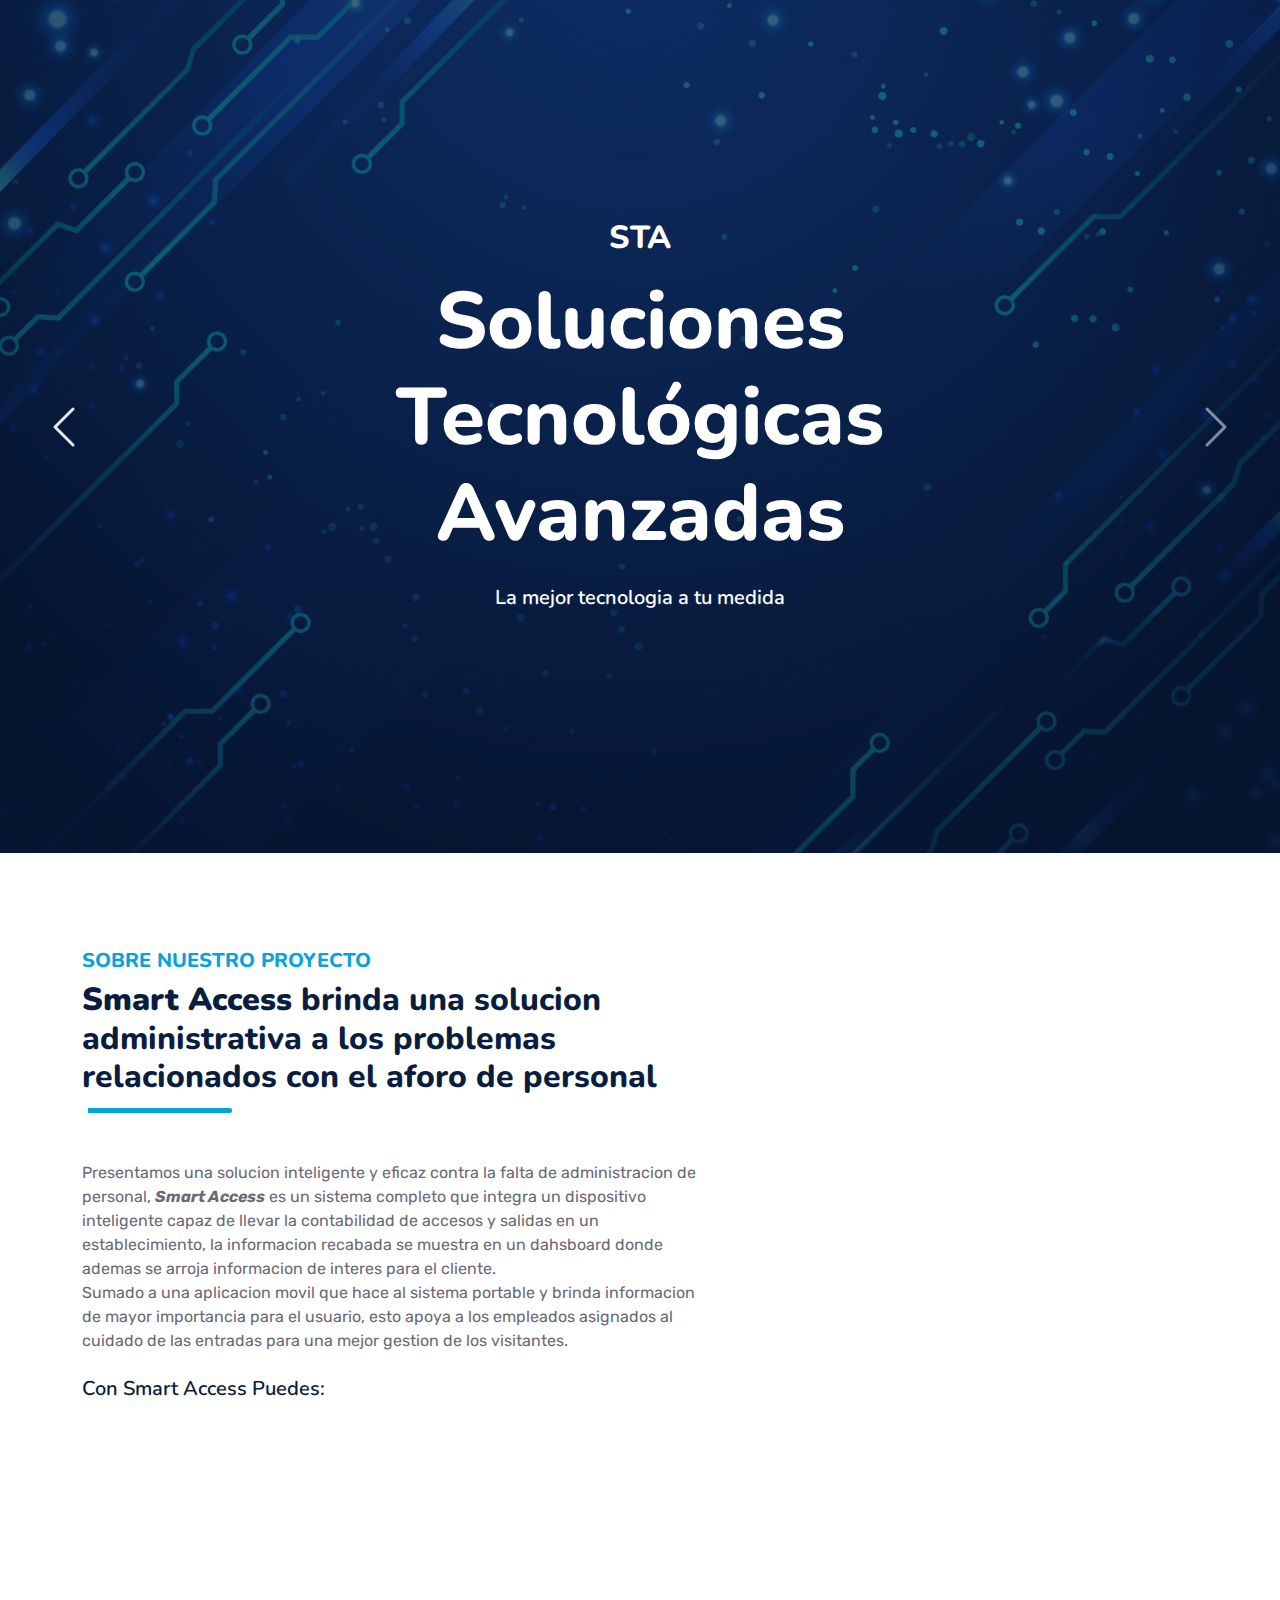
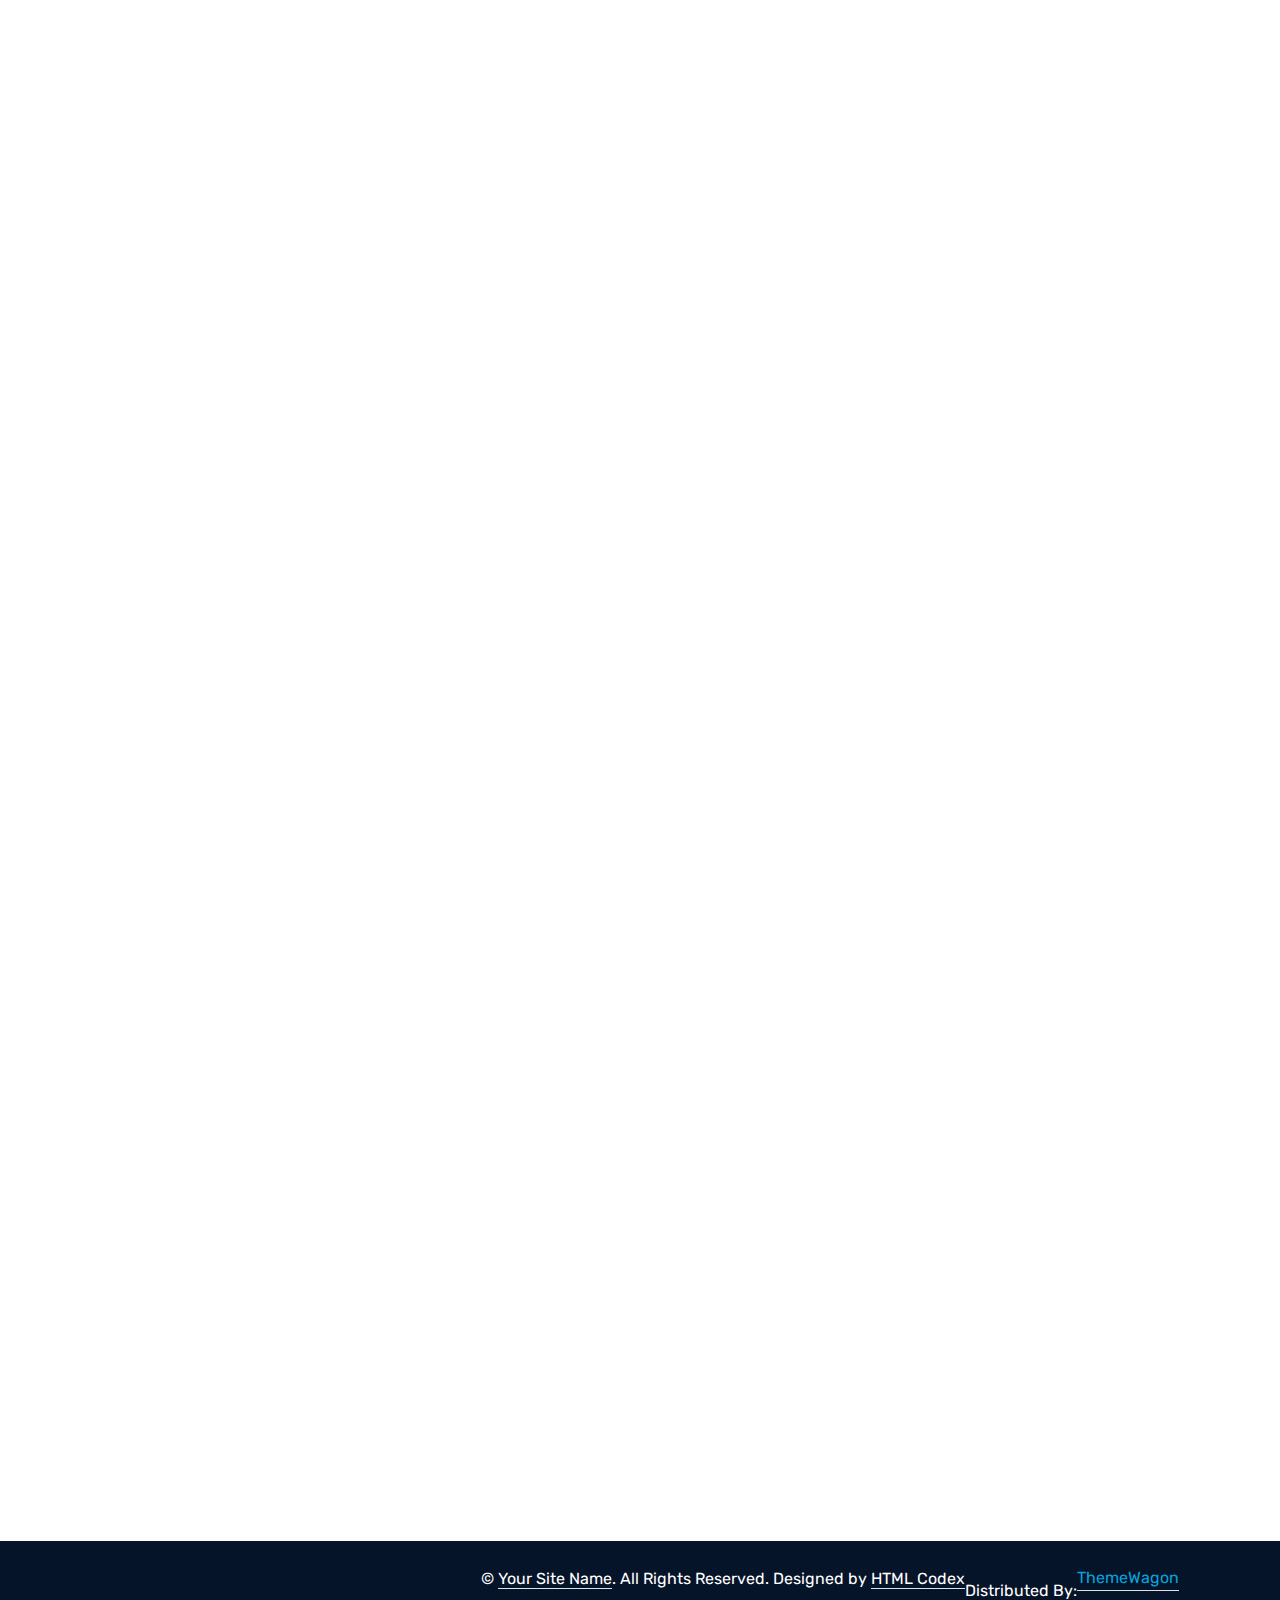
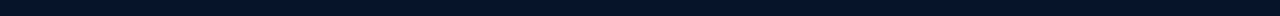
==== presentacion/index.html @ 81704aa6 "presentacion añadida a los archivos de la pagina" ====
<!DOCTYPE html>
<html lang="en">

<head>
    <meta charset="utf-8">
    <title>Startup - Startup Website Template</title>
    <meta content="width=device-width, initial-scale=1.0" name="viewport">
    <meta content="Free HTML Templates" name="keywords">
    <meta content="Free HTML Templates" name="description">

    <!-- Favicon -->
    <link href="img/favicon.ico" rel="icon">

    <!-- Google Web Fonts -->
    <link rel="preconnect" href="https://fonts.googleapis.com">
    <link rel="preconnect" href="https://fonts.gstatic.com" crossorigin>
    <link href="https://fonts.googleapis.com/css2?family=Nunito:wght@400;600;700;800&family=Rubik:wght@400;500;600;700&display=swap" rel="stylesheet">

    <!-- Icon Font Stylesheet -->
    <link href="https://cdnjs.cloudflare.com/ajax/libs/font-awesome/5.10.0/css/all.min.css" rel="stylesheet">
    <link href="https://cdn.jsdelivr.net/npm/bootstrap-icons@1.4.1/font/bootstrap-icons.css" rel="stylesheet">

    <!-- Libraries Stylesheet -->
    <link href="lib/owlcarousel/assets/owl.carousel.min.css" rel="stylesheet">
    <link href="lib/animate/animate.min.css" rel="stylesheet">

    <!-- Customized Bootstrap Stylesheet -->
    <link href="css/bootstrap.min.css" rel="stylesheet">

    <!-- Template Stylesheet -->
    <link href="css/style.css" rel="stylesheet">
</head>

<body>
 


    <!-- Navbar & Carousel Start -->
    <div class="container-fluid position-relative p-0 m-0">
        <div id="header-carousel" class="carousel slide carousel-fade" data-bs-ride="carousel">
            <div class="carousel-inner">
                <div class="carousel-item active">
                    <img class="w-100" src="img/carousel-2.jpg" alt="Image">
                    <div class="carousel-caption d-flex flex-column align-items-center justify-content-center">
                        <div class="p-3" style="max-width: 900px;">
                            <h2 class="text-white text-uppercase mb-3 animated slideInDown">STA
                            </h2>
                            <h1 class="display-1 text-white mb-md-4 animated zoomIn">Soluciones Tecnológicas Avanzadas</h1>
                            <h5 class=" text-white mb-md-4 animated zoomIn">La mejor tecnologia a tu medida</h5>
                           
                           <!--  <a href="" class="btn btn-outline-light py-md-3 px-md-5 animated slideInRight">Contact Us</a> -->
                        </div>
                    </div>
                </div>
                <div class="carousel-item">
                    <img class="w-100" src="img/carousel-2.jpg" alt="Image">
                    <div class="carousel-caption d-flex flex-column align-items-center justify-content-center">
                        <div class="p-3 mt-0" style="max-width: 900px;">
                            <h1 class="text-white display-6 lead text-uppercase mb-5 mt-5 animated slideInDown">¿Quiénes somos?</h1>
                            <div class="container-xl d-flex justify-content-between">
                                <div class="me-4">
                                    <img src="img/testimonial-1.jpg" class="animated slideInDown">
                                    <h5 class="text-white mt-3 animated slideInLeft fs-5">Eliezer Moo Naal</h5>
                                    <h4 class="text-white animated fs-4 slideInRight"><b> CHIEF TECHNOLOGY OFFICER</b></h4>
                                </div>
                                <div class="ms-4 me-4">
                                    <img src="img/vitor.jpeg" height="190px" width="160px" class="border border-primary border-4 animated slideInDown">
                                    <h5 class="text-white mt-3 animated slideInLeft fs-5">Víctor Iván Castro Rodriguez</h5>
                                    <h4 class="text-white  animated fs-4  slideInRight"> <b> CHIEF EXECUTIVE OFFICER</b> </h4>
                                </div>
                                <div class="ms-4">
                                    <img src="img/rober.jpeg"  height="190px" width="155px" class="border border-primary border-4  animated slideInDown">
                                    <h5 class="text-white mt-3 animated slideInLeft fs-5">José Roberto Ponce López</h5>
                                    <h4 class="text-white  animated fs-4  slideInRight"><b> SCRUM Leader </b></h4>
                                </div>

                            </div>
                            
                            <a href="#about" class="btn btn-outline-light mt-5 py-md-3 px-md-5 animated slideInUp">Nuestra Solucion</a>
                        </div>
                    </div>
                </div>
            </div>
            <button class="carousel-control-prev" type="button" data-bs-target="#header-carousel"
                data-bs-slide="prev">
                <span class="carousel-control-prev-icon" aria-hidden="true"></span>
                <span class="visually-hidden">Previous</span>
            </button>
            <button class="carousel-control-next" type="button" data-bs-target="#header-carousel"
                data-bs-slide="next">
                <span class="carousel-control-next-icon" aria-hidden="true"></span>
                <span class="visually-hidden">Next</span>
            </button>
        </div>
    </div>
    <!-- Navbar & Carousel End -->


    <!-- Full Screen Search Start -->
    <div class="modal fade" id="searchModal" tabindex="-1">
        <div class="modal-dialog modal-fullscreen">
            <div class="modal-content" style="background: rgba(9, 30, 62, .7);">
                <div class="modal-header border-0">
                    <button type="button" class="btn bg-white btn-close" data-bs-dismiss="modal" aria-label="Close"></button>
                </div>
                <div class="modal-body d-flex align-items-center justify-content-center">
                    <div class="input-group" style="max-width: 600px;">
                        <input type="text" class="form-control bg-transparent border-primary p-3" placeholder="Type search keyword">
                        <a class="btn btn-primary px-4" href=""><i class="bi bi-search"></i></a>
                    </div>
                </div>
            </div>
        </div>
    </div>
    <!-- Full Screen Search End -->


    <!-- Facts Start -->
   <!--  <div class="container-fluid facts py-5 pt-lg-0">
        <div class="container py-5 pt-lg-0">
            <div class="row gx-0">
                <div class="col-lg-4 wow zoomIn" data-wow-delay="0.1s">
                    <div class="bg-primary shadow d-flex align-items-center justify-content-center p-4" style="height: 150px;">
                        <div class="bg-white d-flex align-items-center justify-content-center rounded mb-2" style="width: 60px; height: 60px;">
                            <i class="fa fa-users text-primary"></i>
                        </div>
                        <div class="ps-4">
                            <h5 class="text-white mb-0">Happy Clients</h5>
                            <h1 class="text-white mb-0" data-toggle="counter-up">12345</h1>
                        </div>
                    </div>
                </div>
                <div class="col-lg-4 wow zoomIn" data-wow-delay="0.3s">
                    <div class="bg-light shadow d-flex align-items-center justify-content-center p-4" style="height: 150px;">
                        <div class="bg-primary d-flex align-items-center justify-content-center rounded mb-2" style="width: 60px; height: 60px;">
                            <i class="fa fa-check text-white"></i>
                        </div>
                        <div class="ps-4">
                            <h5 class="text-primary mb-0">Projects Done</h5>
                            <h1 class="mb-0" data-toggle="counter-up">12345</h1>
                        </div>
                    </div>
                </div>
                <div class="col-lg-4 wow zoomIn" data-wow-delay="0.6s">
                    <div class="bg-primary shadow d-flex align-items-center justify-content-center p-4" style="height: 150px;">
                        <div class="bg-white d-flex align-items-center justify-content-center rounded mb-2" style="width: 60px; height: 60px;">
                            <i class="fa fa-award text-primary"></i>
                        </div>
                        <div class="ps-4">
                            <h5 class="text-white mb-0">Win Awards</h5>
                            <h1 class="text-white mb-0" data-toggle="counter-up">12345</h1>
                        </div>
                    </div>
                </div>
            </div>
        </div>
    </div> -->
    <!-- Facts Start -->


    <!-- About Start -->
    <div class="container-fluid py-5 wow fadeInUp" data-wow-delay="0.1s" id="about">
        <div class="container py-5">
            <div class="row g-5">
                <div class="col-lg-7">
                    <div class="section-title position-relative pb-3 mb-5">
                        <h5 class="fw-bold text-primary text-uppercase">Sobre Nuestro Proyecto
                        </h5>
                        <h2 class="mb-0"><b>Smart Access </b>brinda una solucion administrativa a los problemas relacionados con el aforo de personal </h2>
                    </div>
                    <p class="mb-4">Presentamos una solucion inteligente y eficaz contra la falta de administracion de personal, <b><i>Smart Access</i></b> es un sistema completo que integra un dispositivo inteligente capaz de llevar la contabilidad de accesos y salidas en un establecimiento, la informacion recabada se muestra en un dahsboard donde ademas se arroja informacion de interes para el cliente. <br>Sumado a una aplicacion movil que hace al sistema portable y brinda informacion de mayor importancia para el usuario, esto apoya a los empleados asignados al cuidado de las entradas para una mejor gestion de los visitantes.</p>
                    <div class="row g-0 mb-3">
                        <h6 class="h5 mb-2 ">Con Smart Access Puedes:</h6>
                        <div class="col-sm-6 wow zoomIn" data-wow-delay="0.2s">
                            <h5 class="mb-3"><i class="fa fa-check text-primary me-3"></i>Controlar los accesos de tu establecimiento</h5>
                            <h5 class="mb-3"><i class="fa fa-check text-primary me-3"></i>Impulsar la productividad de tus empleados</h5>
                        </div>
                        <div class="col-sm-6 wow zoomIn" data-wow-delay="0.4s">
                            <h5 class="mb-3"><i class="fa fa-check text-primary me-3"></i>Crear oportunidades de crecimiento para tu empresa</h5>
                            <h5 class="mb-3"><i class="fa fa-check text-primary me-3"></i>Incrementar el la cantidad de consumos en tu negocio</h5>
                        </div>
                    </div>
                    <div class="d-flex align-items-center mb-4 wow fadeIn" data-wow-delay="0.6s">
                        <div class="bg-primary d-flex align-items-center justify-content-center rounded" style="width: 60px; height: 60px;">
                            <i class="fa fa-phone-alt text-white"></i>
                        </div>
                        <div class="ps-4">
                            <h5 class="mb-2">¿Tienes dudas? llamanos para mayor informacion</h5>
                            <h4 class="text-primary mb-0">+052 1 33 2170 3133</h4>
                        </div>
                    </div>
                    <a href="price.html" class="btn btn-primary py-3 px-5 mt-3 wow zoomIn" data-wow-delay="0.9s">Consulta nuestros costos</a>
                </div>
                <div class="col-lg-5" style="min-height: 500px;">
                    <div class="position-relative h-100">
                        <img class="position-absolute w-100 h-100 rounded wow zoomIn" data-wow-delay="0.9s" src="img/about.jpg" style="object-fit: cover;">
                    </div>
                </div>
            </div>
        </div>
    </div>
    <!-- About End -->


    <!-- Features Start -->
   <!--  <div class="container-fluid py-5 wow fadeInUp" data-wow-delay="0.1s">
        <div class="container py-5">
            <div class="section-title text-center position-relative pb-3 mb-5 mx-auto" style="max-width: 600px;">
                <h5 class="fw-bold text-primary text-uppercase">Why Choose Us</h5>
                <h1 class="mb-0">We Are Here to Grow Your Business Exponentially</h1>
            </div>
            <div class="row g-5">
                <div class="col-lg-4">
                    <div class="row g-5">
                        <div class="col-12 wow zoomIn" data-wow-delay="0.2s">
                            <div class="bg-primary rounded d-flex align-items-center justify-content-center mb-3" style="width: 60px; height: 60px;">
                                <i class="fa fa-cubes text-white"></i>
                            </div>
                            <h4>Best In Industry</h4>
                            <p class="mb-0">Magna sea eos sit dolor, ipsum amet lorem diam dolor eos et diam dolor</p>
                        </div>
                        <div class="col-12 wow zoomIn" data-wow-delay="0.6s">
                            <div class="bg-primary rounded d-flex align-items-center justify-content-center mb-3" style="width: 60px; height: 60px;">
                                <i class="fa fa-award text-white"></i>
                            </div>
                            <h4>Award Winning</h4>
                            <p class="mb-0">Magna sea eos sit dolor, ipsum amet lorem diam dolor eos et diam dolor</p>
                        </div>
                    </div>
                </div>
                <div class="col-lg-4  wow zoomIn" data-wow-delay="0.9s" style="min-height: 350px;">
                    <div class="position-relative h-100">
                        <img class="position-absolute w-100 h-100 rounded wow zoomIn" data-wow-delay="0.1s" src="img/feature.jpg" style="object-fit: cover;">
                    </div>
                </div>
                <div class="col-lg-4">
                    <div class="row g-5">
                        <div class="col-12 wow zoomIn" data-wow-delay="0.4s">
                            <div class="bg-primary rounded d-flex align-items-center justify-content-center mb-3" style="width: 60px; height: 60px;">
                                <i class="fa fa-users-cog text-white"></i>
                            </div>
                            <h4>Professional Staff</h4>
                            <p class="mb-0">Magna sea eos sit dolor, ipsum amet lorem diam dolor eos et diam dolor</p>
                        </div>
                        <div class="col-12 wow zoomIn" data-wow-delay="0.8s">
                            <div class="bg-primary rounded d-flex align-items-center justify-content-center mb-3" style="width: 60px; height: 60px;">
                                <i class="fa fa-phone-alt text-white"></i>
                            </div>
                            <h4>24/7 Support</h4>
                            <p class="mb-0">Magna sea eos sit dolor, ipsum amet lorem diam dolor eos et diam dolor</p>
                        </div>
                    </div>
                </div>
            </div>
        </div>
    </div>
    <!-- Features Start --> 


    <!-- Service Start -->
   <!--  <div class="container-fluid py-5 wow fadeInUp" data-wow-delay="0.1s">
        <div class="container py-5">
            <div class="section-title text-center position-relative pb-3 mb-5 mx-auto" style="max-width: 600px;">
                <h5 class="fw-bold text-primary text-uppercase">Our Services</h5>
                <h1 class="mb-0">Custom IT Solutions for Your Successful Business</h1>
            </div>
            <div class="row g-5">
                <div class="col-lg-4 col-md-6 wow zoomIn" data-wow-delay="0.3s">
                    <div class="service-item bg-light rounded d-flex flex-column align-items-center justify-content-center text-center">
                        <div class="service-icon">
                            <i class="fa fa-shield-alt text-white"></i>
                        </div>
                        <h4 class="mb-3">Cyber Security</h4>
                        <p class="m-0">Amet justo dolor lorem kasd amet magna sea stet eos vero lorem ipsum dolore sed</p>
                        <a class="btn btn-lg btn-primary rounded" href="">
                            <i class="bi bi-arrow-right"></i>
                        </a>
                    </div>
                </div>
                <div class="col-lg-4 col-md-6 wow zoomIn" data-wow-delay="0.6s">
                    <div class="service-item bg-light rounded d-flex flex-column align-items-center justify-content-center text-center">
                        <div class="service-icon">
                            <i class="fa fa-chart-pie text-white"></i>
                        </div>
                        <h4 class="mb-3">Data Analytics</h4>
                        <p class="m-0">Amet justo dolor lorem kasd amet magna sea stet eos vero lorem ipsum dolore sed</p>
                        <a class="btn btn-lg btn-primary rounded" href="">
                            <i class="bi bi-arrow-right"></i>
                        </a>
                    </div>
                </div>
                <div class="col-lg-4 col-md-6 wow zoomIn" data-wow-delay="0.9s">
                    <div class="service-item bg-light rounded d-flex flex-column align-items-center justify-content-center text-center">
                        <div class="service-icon">
                            <i class="fa fa-code text-white"></i>
                        </div>
                        <h4 class="mb-3">Web Development</h4>
                        <p class="m-0">Amet justo dolor lorem kasd amet magna sea stet eos vero lorem ipsum dolore sed</p>
                        <a class="btn btn-lg btn-primary rounded" href="">
                            <i class="bi bi-arrow-right"></i>
                        </a>
                    </div>
                </div>
                <div class="col-lg-4 col-md-6 wow zoomIn" data-wow-delay="0.3s">
                    <div class="service-item bg-light rounded d-flex flex-column align-items-center justify-content-center text-center">
                        <div class="service-icon">
                            <i class="fab fa-android text-white"></i>
                        </div>
                        <h4 class="mb-3">Apps Development</h4>
                        <p class="m-0">Amet justo dolor lorem kasd amet magna sea stet eos vero lorem ipsum dolore sed</p>
                        <a class="btn btn-lg btn-primary rounded" href="">
                            <i class="bi bi-arrow-right"></i>
                        </a>
                    </div>
                </div>
                <div class="col-lg-4 col-md-6 wow zoomIn" data-wow-delay="0.6s">
                    <div class="service-item bg-light rounded d-flex flex-column align-items-center justify-content-center text-center">
                        <div class="service-icon">
                            <i class="fa fa-search text-white"></i>
                        </div>
                        <h4 class="mb-3">SEO Optimization</h4>
                        <p class="m-0">Amet justo dolor lorem kasd amet magna sea stet eos vero lorem ipsum dolore sed</p>
                        <a class="btn btn-lg btn-primary rounded" href="">
                            <i class="bi bi-arrow-right"></i>
                        </a>
                    </div>
                </div>
                <div class="col-lg-4 col-md-6 wow zoomIn" data-wow-delay="0.9s">
                    <div class="position-relative bg-primary rounded h-100 d-flex flex-column align-items-center justify-content-center text-center p-5">
                        <h3 class="text-white mb-3">Call Us For Quote</h3>
                        <p class="text-white mb-3">Clita ipsum magna kasd rebum at ipsum amet dolor justo dolor est magna stet eirmod</p>
                        <h2 class="text-white mb-0">+012 345 6789</h2>
                    </div>
                </div>
            </div>
        </div>
    </div> -->
    <!-- Service End -->


    <!-- Pricing Plan Start -->
   <!--  <div class="container-fluid py-5 wow fadeInUp" data-wow-delay="0.1s">
        <div class="container py-5">
            <div class="section-title text-center position-relative pb-3 mb-5 mx-auto" style="max-width: 600px;">
                <h5 class="fw-bold text-primary text-uppercase">Pricing Plans</h5>
                <h1 class="mb-0">We are Offering Competitive Prices for Our Clients</h1>
            </div>
            <div class="row g-0">
                <div class="col-lg-4 wow slideInUp" data-wow-delay="0.6s">
                    <div class="bg-light rounded">
                        <div class="border-bottom py-4 px-5 mb-4">
                            <h4 class="text-primary mb-1">Basic Plan</h4>
                            <small class="text-uppercase">For Small Size Business</small>
                        </div>
                        <div class="p-5 pt-0">
                            <h1 class="display-5 mb-3">
                                <small class="align-top" style="font-size: 22px; line-height: 45px;">$</small>49.00<small
                                    class="align-bottom" style="font-size: 16px; line-height: 40px;">/ Month</small>
                            </h1>
                            <div class="d-flex justify-content-between mb-3"><span>HTML5 & CSS3</span><i class="fa fa-check text-primary pt-1"></i></div>
                            <div class="d-flex justify-content-between mb-3"><span>Bootstrap v5</span><i class="fa fa-check text-primary pt-1"></i></div>
                            <div class="d-flex justify-content-between mb-3"><span>Responsive Layout</span><i class="fa fa-times text-danger pt-1"></i></div>
                            <div class="d-flex justify-content-between mb-2"><span>Cross-browser Support</span><i class="fa fa-times text-danger pt-1"></i></div>
                            <a href="" class="btn btn-primary py-2 px-4 mt-4">Order Now</a>
                        </div>
                    </div>
                </div>
                <div class="col-lg-4 wow slideInUp" data-wow-delay="0.3s">
                    <div class="bg-white rounded shadow position-relative" style="z-index: 1;">
                        <div class="border-bottom py-4 px-5 mb-4">
                            <h4 class="text-primary mb-1">Standard Plan</h4>
                            <small class="text-uppercase">For Medium Size Business</small>
                        </div>
                        <div class="p-5 pt-0">
                            <h1 class="display-5 mb-3">
                                <small class="align-top" style="font-size: 22px; line-height: 45px;">$</small>99.00<small
                                    class="align-bottom" style="font-size: 16px; line-height: 40px;">/ Month</small>
                            </h1>
                            <div class="d-flex justify-content-between mb-3"><span>HTML5 & CSS3</span><i class="fa fa-check text-primary pt-1"></i></div>
                            <div class="d-flex justify-content-between mb-3"><span>Bootstrap v5</span><i class="fa fa-check text-primary pt-1"></i></div>
                            <div class="d-flex justify-content-between mb-3"><span>Responsive Layout</span><i class="fa fa-check text-primary pt-1"></i></div>
                            <div class="d-flex justify-content-between mb-2"><span>Cross-browser Support</span><i class="fa fa-times text-danger pt-1"></i></div>
                            <a href="" class="btn btn-primary py-2 px-4 mt-4">Order Now</a>
                        </div>
                    </div>
                </div>
                <div class="col-lg-4 wow slideInUp" data-wow-delay="0.9s">
                    <div class="bg-light rounded">
                        <div class="border-bottom py-4 px-5 mb-4">
                            <h4 class="text-primary mb-1">Advanced Plan</h4>
                            <small class="text-uppercase">For Large Size Business</small>
                        </div>
                        <div class="p-5 pt-0">
                            <h1 class="display-5 mb-3">
                                <small class="align-top" style="font-size: 22px; line-height: 45px;">$</small>149.00<small
                                    class="align-bottom" style="font-size: 16px; line-height: 40px;">/ Month</small>
                            </h1>
                            <div class="d-flex justify-content-between mb-3"><span>HTML5 & CSS3</span><i class="fa fa-check text-primary pt-1"></i></div>
                            <div class="d-flex justify-content-between mb-3"><span>Bootstrap v5</span><i class="fa fa-check text-primary pt-1"></i></div>
                            <div class="d-flex justify-content-between mb-3"><span>Responsive Layout</span><i class="fa fa-check text-primary pt-1"></i></div>
                            <div class="d-flex justify-content-between mb-2"><span>Cross-browser Support</span><i class="fa fa-check text-primary pt-1"></i></div>
                            <a href="" class="btn btn-primary py-2 px-4 mt-4">Order Now</a>
                        </div>
                    </div>
                </div>
            </div>
        </div>
    </div> -->
    <!-- Pricing Plan End -->


    <!-- Quote Start -->
    <div class="container-fluid py-5 wow fadeInUp" id="precios" data-wow-delay="0.1s">
        <div class="container py-5">
            <div class="row g-5">
                <div class="col-lg-7">
                    <div class="section-title position-relative pb-3 mb-5">
                        <h5 class="fw-bold text-primary text-uppercase">Comienza a mejorar la productividad de tu empresa hoy</h5>
                        <h1 class="mb-0">Nuestros costos</h1>
                    </div>
                    <!-- <div class="row gx-3">
                        <div class="col-sm-6 wow zoomIn" data-wow-delay="0.2s">
                            <h5 class="mb-4"><i class="fa fa-reply text-primary me-3"></i>Reply within 24 hours</h5>
                        </div>
                        <div class="col-sm-6 wow zoomIn" data-wow-delay="0.4s">
                            <h5 class="mb-4"><i class="fa fa-phone-alt text-primary me-3"></i>24 hrs telephone support</h5>
                        </div>
                    </div> -->
                    <h4 class="mb-4">Obten Todos los beneficios de Smart Access Por solo <h4>
                        <h1 class="text-success animated zoomIn"> $3000</h1>
                    <!-- <div class="d-flex align-items-center mt-2 wow zoomIn" data-wow-delay="0.6s">
                        <div class="bg-primary d-flex align-items-center justify-content-center rounded" style="width: 60px; height: 60px;">
                            <i class="fa fa-phone-alt text-white"></i>
                        </div> 
                         <div class="ps-4">
                            <h5 class="mb-2">Call to ask any question</h5>
                            <h4 class="text-primary mb-0">+012 345 6789</h4>
                        </div>
                    </div> -->
                </div>
                <div class="col-lg-5">
                    <div class="bg-primary rounded h-100 d-flex align-items-center p-5 wow zoomIn" data-wow-delay="0.9s">
                        <form>
                            <div class="row g-3">
                                <div class="col-xl-12">
                                    <input type="text" class="form-control bg-light border-0" placeholder="Your Name" style="height: 55px;">
                                </div>
                                <div class="col-12">
                                    <input type="email" class="form-control bg-light border-0" placeholder="Your Email" style="height: 55px;">
                                </div>
                                <div class="col-12">
                                    <select class="form-select bg-light border-0" style="height: 55px;">
                                        <option selected>Select A Service</option>
                                        <option value="1">Service 1</option>
                                        <option value="2">Service 2</option>
                                        <option value="3">Service 3</option>
                                    </select>
                                </div>
                                <div class="col-12">
                                    <textarea class="form-control bg-light border-0" rows="3" placeholder="Message"></textarea>
                                </div>
                                <div class="col-12">
                                    <button class="btn btn-dark w-100 py-3" type="submit">Request A Quote</button>
                                </div>
                            </div>
                        </form>
                    </div>
                </div>
            </div>
        </div>
    </div>
    <!-- Quote End -->


    <!-- Testimonial Start -->
   <!--  <div class="container-fluid py-5 wow fadeInUp" data-wow-delay="0.1s">
        <div class="container py-5">
            <div class="section-title text-center position-relative pb-3 mb-4 mx-auto" style="max-width: 600px;">
                <h5 class="fw-bold text-primary text-uppercase">Testimonial</h5>
                <h1 class="mb-0">What Our Clients Say About Our Digital Services</h1>
            </div>
            <div class="owl-carousel testimonial-carousel wow fadeInUp" data-wow-delay="0.6s">
                <div class="testimonial-item bg-light my-4">
                    <div class="d-flex align-items-center border-bottom pt-5 pb-4 px-5">
                        <img class="img-fluid rounded" src="img/testimonial-1.jpg" style="width: 60px; height: 60px;" >
                        <div class="ps-4">
                            <h4 class="text-primary mb-1">Client Name</h4>
                            <small class="text-uppercase">Profession</small>
                        </div>
                    </div>
                    <div class="pt-4 pb-5 px-5">
                        Dolor et eos labore, stet justo sed est sed. Diam sed sed dolor stet amet eirmod eos labore diam
                    </div>
                </div>
                <div class="testimonial-item bg-light my-4">
                    <div class="d-flex align-items-center border-bottom pt-5 pb-4 px-5">
                        <img class="img-fluid rounded" src="img/testimonial-2.jpg" style="width: 60px; height: 60px;" >
                        <div class="ps-4">
                            <h4 class="text-primary mb-1">Client Name</h4>
                            <small class="text-uppercase">Profession</small>
                        </div>
                    </div>
                    <div class="pt-4 pb-5 px-5">
                        Dolor et eos labore, stet justo sed est sed. Diam sed sed dolor stet amet eirmod eos labore diam
                    </div>
                </div>
                <div class="testimonial-item bg-light my-4">
                    <div class="d-flex align-items-center border-bottom pt-5 pb-4 px-5">
                        <img class="img-fluid rounded" src="img/testimonial-3.jpg" style="width: 60px; height: 60px;" >
                        <div class="ps-4">
                            <h4 class="text-primary mb-1">Client Name</h4>
                            <small class="text-uppercase">Profession</small>
                        </div>
                    </div>
                    <div class="pt-4 pb-5 px-5">
                        Dolor et eos labore, stet justo sed est sed. Diam sed sed dolor stet amet eirmod eos labore diam
                    </div>
                </div>
                <div class="testimonial-item bg-light my-4">
                    <div class="d-flex align-items-center border-bottom pt-5 pb-4 px-5">
                        <img class="img-fluid rounded" src="img/testimonial-4.jpg" style="width: 60px; height: 60px;" >
                        <div class="ps-4">
                            <h4 class="text-primary mb-1">Client Name</h4>
                            <small class="text-uppercase">Profession</small>
                        </div>
                    </div>
                    <div class="pt-4 pb-5 px-5">
                        Dolor et eos labore, stet justo sed est sed. Diam sed sed dolor stet amet eirmod eos labore diam
                    </div>
                </div>
            </div>
        </div>
    </div> -->
    <!-- Testimonial End -->


    <!-- Team Start -->
   <!--  <div class="container-fluid py-5 wow fadeInUp" data-wow-delay="0.1s">
        <div class="container py-5">
            <div class="section-title text-center position-relative pb-3 mb-5 mx-auto" style="max-width: 600px;">
                <h5 class="fw-bold text-primary text-uppercase">Team Members</h5>
                <h1 class="mb-0">Professional Stuffs Ready to Help Your Business</h1>
            </div>
            <div class="row g-5">
                <div class="col-lg-4 wow slideInUp" data-wow-delay="0.3s">
                    <div class="team-item bg-light rounded overflow-hidden">
                        <div class="team-img position-relative overflow-hidden">
                            <img class="img-fluid w-100" src="img/team-1.jpg" alt="">
                            <div class="team-social">
                                <a class="btn btn-lg btn-primary btn-lg-square rounded" href=""><i class="fab fa-twitter fw-normal"></i></a>
                                <a class="btn btn-lg btn-primary btn-lg-square rounded" href=""><i class="fab fa-facebook-f fw-normal"></i></a>
                                <a class="btn btn-lg btn-primary btn-lg-square rounded" href=""><i class="fab fa-instagram fw-normal"></i></a>
                                <a class="btn btn-lg btn-primary btn-lg-square rounded" href=""><i class="fab fa-linkedin-in fw-normal"></i></a>
                            </div>
                        </div>
                        <div class="text-center py-4">
                            <h4 class="text-primary">Full Name</h4>
                            <p class="text-uppercase m-0">Designation</p>
                        </div>
                    </div>
                </div>
                <div class="col-lg-4 wow slideInUp" data-wow-delay="0.6s">
                    <div class="team-item bg-light rounded overflow-hidden">
                        <div class="team-img position-relative overflow-hidden">
                            <img class="img-fluid w-100" src="img/team-2.jpg" alt="">
                            <div class="team-social">
                                <a class="btn btn-lg btn-primary btn-lg-square rounded" href=""><i class="fab fa-twitter fw-normal"></i></a>
                                <a class="btn btn-lg btn-primary btn-lg-square rounded" href=""><i class="fab fa-facebook-f fw-normal"></i></a>
                                <a class="btn btn-lg btn-primary btn-lg-square rounded" href=""><i class="fab fa-instagram fw-normal"></i></a>
                                <a class="btn btn-lg btn-primary btn-lg-square rounded" href=""><i class="fab fa-linkedin-in fw-normal"></i></a>
                            </div>
                        </div>
                        <div class="text-center py-4">
                            <h4 class="text-primary">Full Name</h4>
                            <p class="text-uppercase m-0">Designation</p>
                        </div>
                    </div>
                </div>
                <div class="col-lg-4 wow slideInUp" data-wow-delay="0.9s">
                    <div class="team-item bg-light rounded overflow-hidden">
                        <div class="team-img position-relative overflow-hidden">
                            <img class="img-fluid w-100" src="img/team-3.jpg" alt="">
                            <div class="team-social">
                                <a class="btn btn-lg btn-primary btn-lg-square rounded" href=""><i class="fab fa-twitter fw-normal"></i></a>
                                <a class="btn btn-lg btn-primary btn-lg-square rounded" href=""><i class="fab fa-facebook-f fw-normal"></i></a>
                                <a class="btn btn-lg btn-primary btn-lg-square rounded" href=""><i class="fab fa-instagram fw-normal"></i></a>
                                <a class="btn btn-lg btn-primary btn-lg-square rounded" href=""><i class="fab fa-linkedin-in fw-normal"></i></a>
                            </div>
                        </div>
                        <div class="text-center py-4">
                            <h4 class="text-primary">Full Name</h4>
                            <p class="text-uppercase m-0">Designation</p>
                        </div>
                    </div>
                </div>
            </div>
        </div>
    </div> -->
    <!-- Team End -->


    <!-- Blog Start -->
   <!--  <div class="container-fluid py-5 wow fadeInUp" data-wow-delay="0.1s">
        <div class="container py-5">
            <div class="section-title text-center position-relative pb-3 mb-5 mx-auto" style="max-width: 600px;">
                <h5 class="fw-bold text-primary text-uppercase">Latest Blog</h5>
                <h1 class="mb-0">Read The Latest Articles from Our Blog Post</h1>
            </div>
            <div class="row g-5">
                <div class="col-lg-4 wow slideInUp" data-wow-delay="0.3s">
                    <div class="blog-item bg-light rounded overflow-hidden">
                        <div class="blog-img position-relative overflow-hidden">
                            <img class="img-fluid" src="img/blog-1.jpg" alt="">
                            <a class="position-absolute top-0 start-0 bg-primary text-white rounded-end mt-5 py-2 px-4" href="">Web Design</a>
                        </div>
                        <div class="p-4">
                            <div class="d-flex mb-3">
                                <small class="me-3"><i class="far fa-user text-primary me-2"></i>John Doe</small>
                                <small><i class="far fa-calendar-alt text-primary me-2"></i>01 Jan, 2045</small>
                            </div>
                            <h4 class="mb-3">How to build a website</h4>
                            <p>Dolor et eos labore stet justo sed est sed sed sed dolor stet amet</p>
                            <a class="text-uppercase" href="">Read More <i class="bi bi-arrow-right"></i></a>
                        </div>
                    </div>
                </div>
                <div class="col-lg-4 wow slideInUp" data-wow-delay="0.6s">
                    <div class="blog-item bg-light rounded overflow-hidden">
                        <div class="blog-img position-relative overflow-hidden">
                            <img class="img-fluid" src="img/blog-2.jpg" alt="">
                            <a class="position-absolute top-0 start-0 bg-primary text-white rounded-end mt-5 py-2 px-4" href="">Web Design</a>
                        </div>
                        <div class="p-4">
                            <div class="d-flex mb-3">
                                <small class="me-3"><i class="far fa-user text-primary me-2"></i>John Doe</small>
                                <small><i class="far fa-calendar-alt text-primary me-2"></i>01 Jan, 2045</small>
                            </div>
                            <h4 class="mb-3">How to build a website</h4>
                            <p>Dolor et eos labore stet justo sed est sed sed sed dolor stet amet</p>
                            <a class="text-uppercase" href="">Read More <i class="bi bi-arrow-right"></i></a>
                        </div>
                    </div>
                </div>
                <div class="col-lg-4 wow slideInUp" data-wow-delay="0.9s">
                    <div class="blog-item bg-light rounded overflow-hidden">
                        <div class="blog-img position-relative overflow-hidden">
                            <img class="img-fluid" src="img/blog-3.jpg" alt="">
                            <a class="position-absolute top-0 start-0 bg-primary text-white rounded-end mt-5 py-2 px-4" href="">Web Design</a>
                        </div>
                        <div class="p-4">
                            <div class="d-flex mb-3">
                                <small class="me-3"><i class="far fa-user text-primary me-2"></i>John Doe</small>
                                <small><i class="far fa-calendar-alt text-primary me-2"></i>01 Jan, 2045</small>
                            </div>
                            <h4 class="mb-3">How to build a website</h4>
                            <p>Dolor et eos labore stet justo sed est sed sed sed dolor stet amet</p>
                            <a class="text-uppercase" href="">Read More <i class="bi bi-arrow-right"></i></a>
                        </div>
                    </div>
                </div>
            </div>
        </div>
    </div> -->
    <!-- Blog Start -->


    <!-- Vendor Start -->
    <div class="container-fluid py-5 wow fadeInUp" data-wow-delay="0.1s">
        <div class="container py-5 mb-5">
            <div class="bg-white">
                <div class="owl-carousel vendor-carousel">
                    <img src="img/vendor-1.jpg" alt="">
                    <img src="img/vendor-2.jpg" alt="">
                    <img src="img/vendor-3.jpg" alt="">
                    <img src="img/vendor-4.jpg" alt="">
                    <img src="img/vendor-5.jpg" alt="">
                    <img src="img/vendor-6.jpg" alt="">
                    <img src="img/vendor-7.jpg" alt="">
                    <img src="img/vendor-8.jpg" alt="">
                    <img src="img/vendor-9.jpg" alt="">
                </div>
            </div>
        </div>
    </div>
    <!-- Vendor End -->
    

    <!-- Footer Start -->
    <div class="container-fluid bg-dark text-light mt-5 wow fadeInUp" data-wow-delay="0.1s">
        <div class="container">
            <div class="row gx-5">
                <div class="col-lg-4 col-md-6 footer-about">
                    <div class="d-flex flex-column align-items-center justify-content-center text-center h-100 bg-primary p-4">
                        <a href="index.html" class="navbar-brand">
                            <h1 class="m-0 text-white"><i class="fa fa-user-tie me-2"></i>Startup</h1>
                        </a>
                        <p class="mt-3 mb-4">Lorem diam sit erat dolor elitr et, diam lorem justo amet clita stet eos sit. Elitr dolor duo lorem, elitr clita ipsum sea. Diam amet erat lorem stet eos. Diam amet et kasd eos duo.</p>
                        <form action="">
                            <div class="input-group">
                                <input type="text" class="form-control border-white p-3" placeholder="Your Email">
                                <button class="btn btn-dark">Sign Up</button>
                            </div>
                        </form>
                    </div>
                </div>
                <div class="col-lg-8 col-md-6">
                    <div class="row gx-5">
                        <div class="col-lg-4 col-md-12 pt-5 mb-5">
                            <div class="section-title section-title-sm position-relative pb-3 mb-4">
                                <h3 class="text-light mb-0">Get In Touch</h3>
                            </div>
                            <div class="d-flex mb-2">
                                <i class="bi bi-geo-alt text-primary me-2"></i>
                                <p class="mb-0">123 Street, New York, USA</p>
                            </div>
                            <div class="d-flex mb-2">
                                <i class="bi bi-envelope-open text-primary me-2"></i>
                                <p class="mb-0">info@example.com</p>
                            </div>
                            <div class="d-flex mb-2">
                                <i class="bi bi-telephone text-primary me-2"></i>
                                <p class="mb-0">+012 345 67890</p>
                            </div>
                            <div class="d-flex mt-4">
                                <a class="btn btn-primary btn-square me-2" href="#"><i class="fab fa-twitter fw-normal"></i></a>
                                <a class="btn btn-primary btn-square me-2" href="#"><i class="fab fa-facebook-f fw-normal"></i></a>
                                <a class="btn btn-primary btn-square me-2" href="#"><i class="fab fa-linkedin-in fw-normal"></i></a>
                                <a class="btn btn-primary btn-square" href="#"><i class="fab fa-instagram fw-normal"></i></a>
                            </div>
                        </div>
                        <div class="col-lg-4 col-md-12 pt-0 pt-lg-5 mb-5">
                            <div class="section-title section-title-sm position-relative pb-3 mb-4">
                                <h3 class="text-light mb-0">Quick Links</h3>
                            </div>
                            <div class="link-animated d-flex flex-column justify-content-start">
                                <a class="text-light mb-2" href="#"><i class="bi bi-arrow-right text-primary me-2"></i>Home</a>
                                <a class="text-light mb-2" href="#"><i class="bi bi-arrow-right text-primary me-2"></i>About Us</a>
                                <a class="text-light mb-2" href="#"><i class="bi bi-arrow-right text-primary me-2"></i>Our Services</a>
                                <a class="text-light mb-2" href="#"><i class="bi bi-arrow-right text-primary me-2"></i>Meet The Team</a>
                                <a class="text-light mb-2" href="#"><i class="bi bi-arrow-right text-primary me-2"></i>Latest Blog</a>
                                <a class="text-light" href="#"><i class="bi bi-arrow-right text-primary me-2"></i>Contact Us</a>
                            </div>
                        </div>
                        <div class="col-lg-4 col-md-12 pt-0 pt-lg-5 mb-5">
                            <div class="section-title section-title-sm position-relative pb-3 mb-4">
                                <h3 class="text-light mb-0">Popular Links</h3>
                            </div>
                            <div class="link-animated d-flex flex-column justify-content-start">
                                <a class="text-light mb-2" href="#"><i class="bi bi-arrow-right text-primary me-2"></i>Home</a>
                                <a class="text-light mb-2" href="#"><i class="bi bi-arrow-right text-primary me-2"></i>About Us</a>
                                <a class="text-light mb-2" href="#"><i class="bi bi-arrow-right text-primary me-2"></i>Our Services</a>
                                <a class="text-light mb-2" href="#"><i class="bi bi-arrow-right text-primary me-2"></i>Meet The Team</a>
                                <a class="text-light mb-2" href="#"><i class="bi bi-arrow-right text-primary me-2"></i>Latest Blog</a>
                                <a class="text-light" href="#"><i class="bi bi-arrow-right text-primary me-2"></i>Contact Us</a>
                            </div>
                        </div>
                    </div>
                </div>
            </div>
        </div>
    </div>
    <div class="container-fluid text-white" style="background: #061429;">
        <div class="container text-center">
            <div class="row justify-content-end">
                <div class="col-lg-8 col-md-6">
                    <div class="d-flex align-items-center justify-content-center" style="height: 75px;">
                        <p class="mb-0">&copy; <a class="text-white border-bottom" href="#">Your Site Name</a>. All Rights Reserved. 
						
						<!--/*** This template is free as long as you keep the footer author’s credit link/attribution link/backlink. If you'd like to use the template without the footer author’s credit link/attribution link/backlink, you can purchase the Credit Removal License from "https://htmlcodex.com/credit-removal". Thank you for your support. ***/-->
						Designed by <a class="text-white border-bottom" href="https://htmlcodex.com">HTML Codex</a></p>
                        <br>Distributed By: <a class="border-bottom" href="https://themewagon.com" target="_blank">ThemeWagon</a>
                    </div>
                </div>
            </div>
        </div>
    </div>
    <!-- Footer End -->


    <!-- Back to Top -->
    <a href="#" class="btn btn-lg btn-primary btn-lg-square rounded back-to-top"><i class="bi bi-arrow-up"></i></a>


    <!-- JavaScript Libraries -->
    <script src="https://code.jquery.com/jquery-3.4.1.min.js"></script>
    <script src="https://cdn.jsdelivr.net/npm/bootstrap@5.0.0/dist/js/bootstrap.bundle.min.js"></script>
    <script src="lib/wow/wow.min.js"></script>
    <script src="lib/easing/easing.min.js"></script>
    <script src="lib/waypoints/waypoints.min.js"></script>
    <script src="lib/counterup/counterup.min.js"></script>
    <script src="lib/owlcarousel/owl.carousel.min.js"></script>

    <!-- Template Javascript -->
    <script src="js/main.js"></script>
</body>

</html>
---- presentacion/css/style.css ----
/********** Template CSS **********/
:root {
    --primary: #06A3DA;
    --secondary: #34AD54;
    --light: #EEF9FF;
    --dark: #091E3E;
}


/*** Spinner ***/
.spinner {
    width: 40px;
    height: 40px;
    background: var(--primary);
    margin: 100px auto;
    -webkit-animation: sk-rotateplane 1.2s infinite ease-in-out;
    animation: sk-rotateplane 1.2s infinite ease-in-out;
}

@-webkit-keyframes sk-rotateplane {
    0% {
        -webkit-transform: perspective(120px)
    }
    50% {
        -webkit-transform: perspective(120px) rotateY(180deg)
    }
    100% {
        -webkit-transform: perspective(120px) rotateY(180deg) rotateX(180deg)
    }
}

@keyframes sk-rotateplane {
    0% {
        transform: perspective(120px) rotateX(0deg) rotateY(0deg);
        -webkit-transform: perspective(120px) rotateX(0deg) rotateY(0deg)
    }
    50% {
        transform: perspective(120px) rotateX(-180.1deg) rotateY(0deg);
        -webkit-transform: perspective(120px) rotateX(-180.1deg) rotateY(0deg)
    }
    100% {
        transform: perspective(120px) rotateX(-180deg) rotateY(-179.9deg);
        -webkit-transform: perspective(120px) rotateX(-180deg) rotateY(-179.9deg);
    }
}

#spinner {
    opacity: 0;
    visibility: hidden;
    transition: opacity .5s ease-out, visibility 0s linear .5s;
    z-index: 99999;
}

#spinner.show {
    transition: opacity .5s ease-out, visibility 0s linear 0s;
    visibility: visible;
    opacity: 1;
}


/*** Heading ***/
h1,
h2,
.fw-bold {
    font-weight: 800 !important;
}

h3,
h4,
.fw-semi-bold {
    font-weight: 700 !important;
}

h5,
h6,
.fw-medium {
    font-weight: 600 !important;
}


/*** Button ***/
.btn {
    font-family: 'Nunito', sans-serif;
    font-weight: 600;
    transition: .5s;
}

.btn-primary,
.btn-secondary {
    color: #FFFFFF;
    box-shadow: inset 0 0 0 50px transparent;
}

.btn-primary:hover {
    box-shadow: inset 0 0 0 0 var(--primary);
}

.btn-secondary:hover {
    box-shadow: inset 0 0 0 0 var(--secondary);
}

.btn-square {
    width: 36px;
    height: 36px;
}

.btn-sm-square {
    width: 30px;
    height: 30px;
}

.btn-lg-square {
    width: 48px;
    height: 48px;
}

.btn-square,
.btn-sm-square,
.btn-lg-square {
    padding-left: 0;
    padding-right: 0;
    text-align: center;
}


/*** Navbar ***/
.navbar-dark .navbar-nav .nav-link {
    font-family: 'Nunito', sans-serif;
    position: relative;
    margin-left: 25px;
    padding: 35px 0;
    color: #FFFFFF;
    font-size: 18px;
    font-weight: 600;
    outline: none;
    transition: .5s;
}

.sticky-top.navbar-dark .navbar-nav .nav-link {
    padding: 20px 0;
    color: var(--dark);
}

.navbar-dark .navbar-nav .nav-link:hover,
.navbar-dark .navbar-nav .nav-link.active {
    color: var(--primary);
}

.navbar-dark .navbar-brand h1 {
    color: #FFFFFF;
}

.navbar-dark .navbar-toggler {
    color: var(--primary) !important;
    border-color: var(--primary) !important;
}

@media (max-width: 991.98px) {
    .sticky-top.navbar-dark {
        position: relative;
        background: #FFFFFF;
    }

    .navbar-dark .navbar-nav .nav-link,
    .navbar-dark .navbar-nav .nav-link.show,
    .sticky-top.navbar-dark .navbar-nav .nav-link {
        padding: 10px 0;
        color: var(--dark);
    }

    .navbar-dark .navbar-brand h1 {
        color: var(--primary);
    }
}

@media (min-width: 992px) {
    .navbar-dark {
        position: absolute;
        width: 100%;
        top: 0;
        left: 0;
        border-bottom: 1px solid rgba(256, 256, 256, .1);
        z-index: 999;
    }
    
    .sticky-top.navbar-dark {
        position: fixed;
        background: #FFFFFF;
    }

    .navbar-dark .navbar-nav .nav-link::before {
        position: absolute;
        content: "";
        width: 0;
        height: 2px;
        bottom: -1px;
        left: 50%;
        background: var(--primary);
        transition: .5s;
    }

    .navbar-dark .navbar-nav .nav-link:hover::before,
    .navbar-dark .navbar-nav .nav-link.active::before {
        width: 100%;
        left: 0;
    }

    .navbar-dark .navbar-nav .nav-link.nav-contact::before {
        display: none;
    }

    .sticky-top.navbar-dark .navbar-brand h1 {
        color: var(--primary);
    }
}


/*** Carousel ***/
.carousel-caption {
    top: 0;
    left: 0;
    right: 0;
    bottom: 0;
    background: rgba(9, 30, 62, .7);
    z-index: 1;
}

@media (max-width: 576px) {
    .carousel-caption h5 {
        font-size: 14px;
        font-weight: 500 !important;
    }

    .carousel-caption h1 {
        font-size: 30px;
        font-weight: 600 !important;
    }
}

.carousel-control-prev,
.carousel-control-next {
    width: 10%;
}

.carousel-control-prev-icon,
.carousel-control-next-icon {
    width: 3rem;
    height: 3rem;
}


/*** Section Title ***/
.section-title::before {
    position: absolute;
    content: "";
    width: 150px;
    height: 5px;
    left: 0;
    bottom: 0;
    background: var(--primary);
    border-radius: 2px;
}

.section-title.text-center::before {
    left: 50%;
    margin-left: -75px;
}

.section-title.section-title-sm::before {
    width: 90px;
    height: 3px;
}

.section-title::after {
    position: absolute;
    content: "";
    width: 6px;
    height: 5px;
    bottom: 0px;
    background: #FFFFFF;
    -webkit-animation: section-title-run 5s infinite linear;
    animation: section-title-run 5s infinite linear;
}

.section-title.section-title-sm::after {
    width: 4px;
    height: 3px;
}

.section-title.text-center::after {
    -webkit-animation: section-title-run-center 5s infinite linear;
    animation: section-title-run-center 5s infinite linear;
}

.section-title.section-title-sm::after {
    -webkit-animation: section-title-run-sm 5s infinite linear;
    animation: section-title-run-sm 5s infinite linear;
}

@-webkit-keyframes section-title-run {
    0% {left: 0; } 50% { left : 145px; } 100% { left: 0; }
}

@-webkit-keyframes section-title-run-center {
    0% { left: 50%; margin-left: -75px; } 50% { left : 50%; margin-left: 45px; } 100% { left: 50%; margin-left: -75px; }
}

@-webkit-keyframes section-title-run-sm {
    0% {left: 0; } 50% { left : 85px; } 100% { left: 0; }
}


/*** Service ***/
.service-item {
    position: relative;
    height: 300px;
    padding: 0 30px;
    transition: .5s;
}

.service-item .service-icon {
    margin-bottom: 30px;
    width: 60px;
    height: 60px;
    display: flex;
    align-items: center;
    justify-content: center;
    background: var(--primary);
    border-radius: 2px;
    transform: rotate(-45deg);
}

.service-item .service-icon i {
    transform: rotate(45deg);
}

.service-item a.btn {
    position: absolute;
    width: 60px;
    bottom: -48px;
    left: 50%;
    margin-left: -30px;
    opacity: 0;
}

.service-item:hover a.btn {
    bottom: -24px;
    opacity: 1;
}


/*** Testimonial ***/
.testimonial-carousel .owl-dots {
    margin-top: 15px;
    display: flex;
    align-items: flex-end;
    justify-content: center;
}

.testimonial-carousel .owl-dot {
    position: relative;
    display: inline-block;
    margin: 0 5px;
    width: 15px;
    height: 15px;
    background: #DDDDDD;
    border-radius: 2px;
    transition: .5s;
}

.testimonial-carousel .owl-dot.active {
    width: 30px;
    background: var(--primary);
}

.testimonial-carousel .owl-item.center {
    position: relative;
    z-index: 1;
}

.testimonial-carousel .owl-item .testimonial-item {
    transition: .5s;
}

.testimonial-carousel .owl-item.center .testimonial-item {
    background: #FFFFFF !important;
    box-shadow: 0 0 30px #DDDDDD;
}


/*** Team ***/
.team-item {
    transition: .5s;
}

.team-social {
    position: absolute;
    width: 100%;
    height: 100%;
    top: 0;
    left: 0;
    display: flex;
    align-items: center;
    justify-content: center;
    transition: .5s;
}

.team-social a.btn {
    position: relative;
    margin: 0 3px;
    margin-top: 100px;
    opacity: 0;
}

.team-item:hover {
    box-shadow: 0 0 30px #DDDDDD;
}

.team-item:hover .team-social {
    background: rgba(9, 30, 62, .7);
}

.team-item:hover .team-social a.btn:first-child {
    opacity: 1;
    margin-top: 0;
    transition: .3s 0s;
}

.team-item:hover .team-social a.btn:nth-child(2) {
    opacity: 1;
    margin-top: 0;
    transition: .3s .05s;
}

.team-item:hover .team-social a.btn:nth-child(3) {
    opacity: 1;
    margin-top: 0;
    transition: .3s .1s;
}

.team-item:hover .team-social a.btn:nth-child(4) {
    opacity: 1;
    margin-top: 0;
    transition: .3s .15s;
}

.team-item .team-img img,
.blog-item .blog-img img  {
    transition: .5s;
}

.team-item:hover .team-img img,
.blog-item:hover .blog-img img {
    transform: scale(1.15);
}


/*** Miscellaneous ***/
@media (min-width: 991.98px) {
    .facts {
        position: relative;
        margin-top: -75px;
        z-index: 1;
    }
}

.back-to-top {
    position: fixed;
    display: none;
    right: 45px;
    bottom: 45px;
    z-index: 99;
}

.bg-header {
    background: linear-gradient(rgba(9, 30, 62, .7), rgba(9, 30, 62, .7)), url(../img/carousel-1.jpg) center center no-repeat;
    background-size: cover;
}

.link-animated a {
    transition: .5s;
}

.link-animated a:hover {
    padding-left: 10px;
}

@media (min-width: 767.98px) {
    .footer-about {
        margin-bottom: -75px;
    }
}
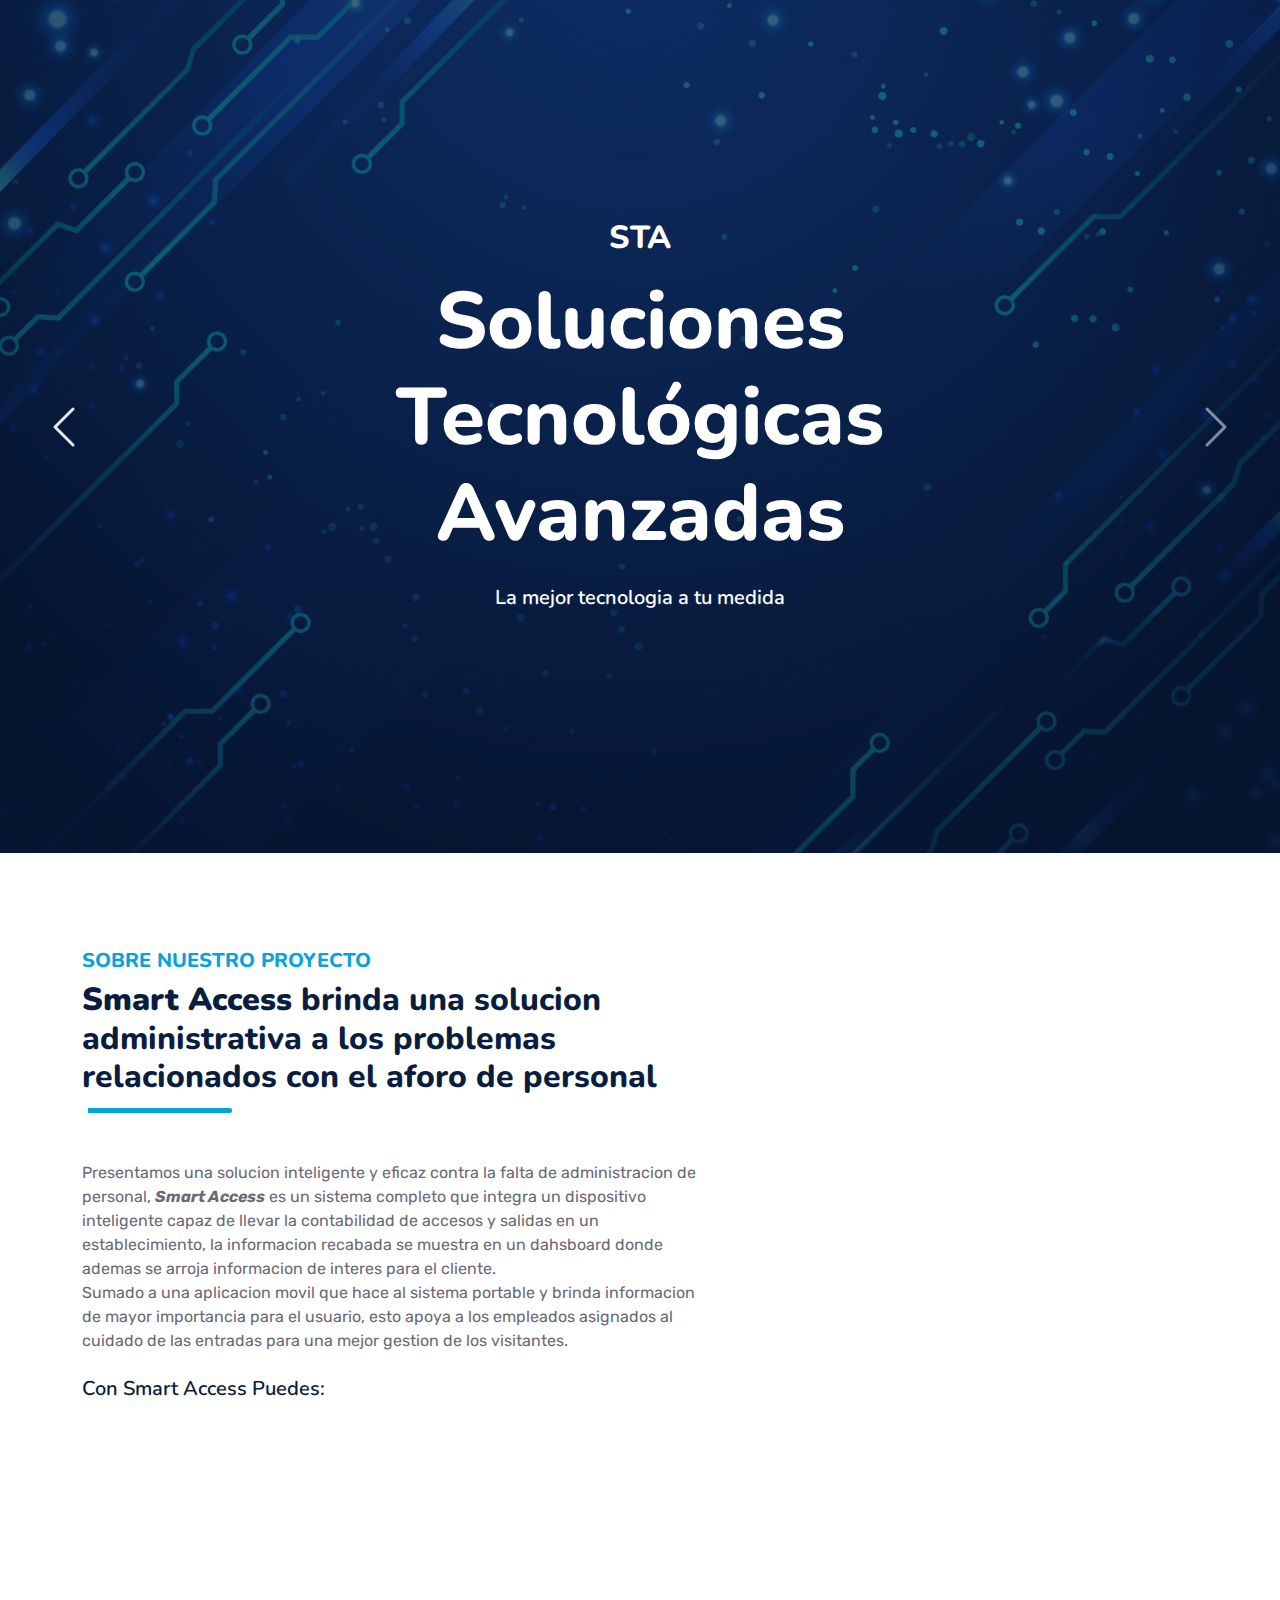
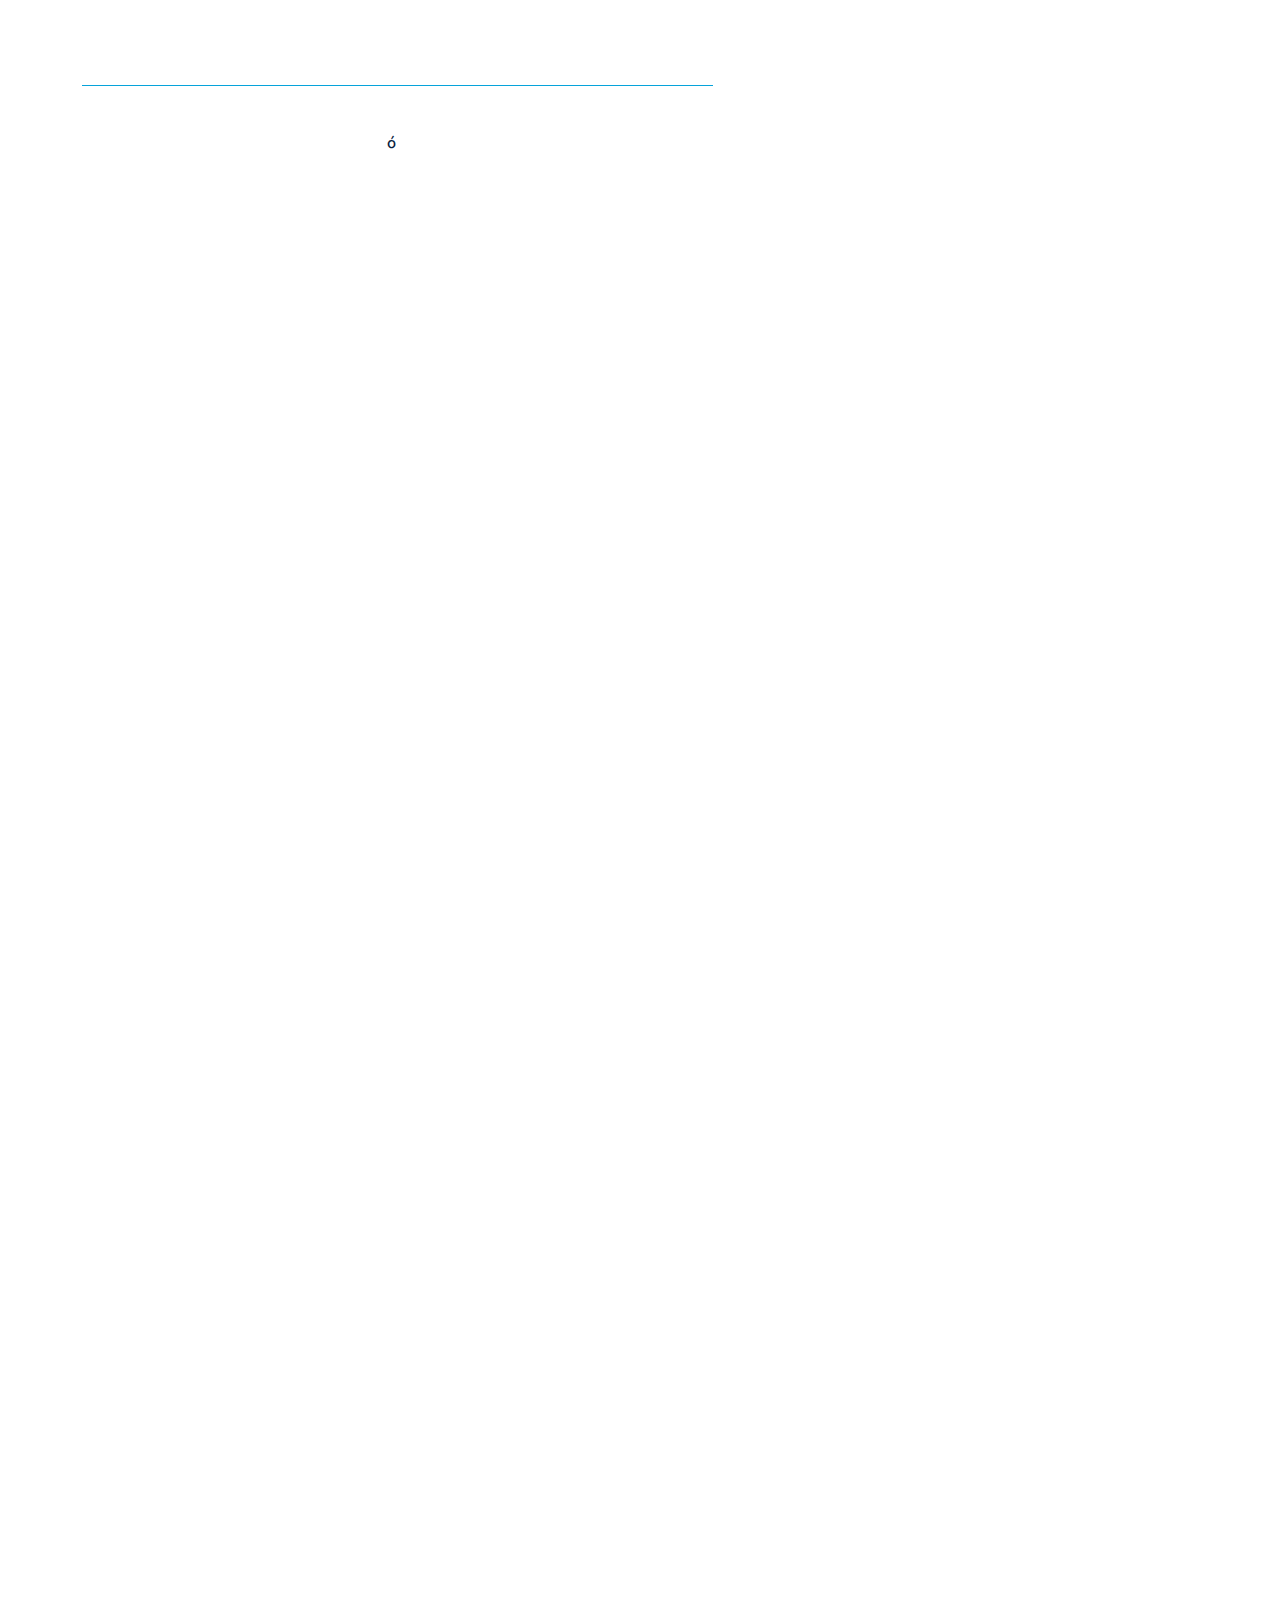
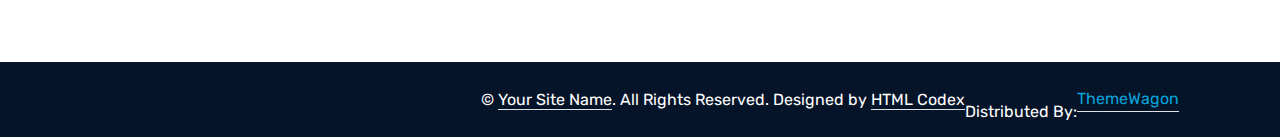
==== commit 76e6b4ed: "Presentacion terminada, login tuneado" ====
--- a/presentacion/index.html
+++ b/presentacion/index.html
@@ -59,7 +59,7 @@
                             <h1 class="text-white display-6 lead text-uppercase mb-5 mt-5 animated slideInDown">¿Quiénes somos?</h1>
                             <div class="container-xl d-flex justify-content-between">
                                 <div class="me-4">
-                                    <img src="img/testimonial-1.jpg" class="animated slideInDown">
+                                    <img src="img/eliezer.jpeg" height="190px" width="160px" class="border border-primary border-4 animated slideInDown">
                                     <h5 class="text-white mt-3 animated slideInLeft fs-5">Eliezer Moo Naal</h5>
                                     <h4 class="text-white animated fs-4 slideInRight"><b> CHIEF TECHNOLOGY OFFICER</b></h4>
                                 </div>
@@ -172,12 +172,13 @@
                     <div class="row g-0 mb-3">
                         <h6 class="h5 mb-2 ">Con Smart Access Puedes:</h6>
                         <div class="col-sm-6 wow zoomIn" data-wow-delay="0.2s">
-                            <h5 class="mb-3"><i class="fa fa-check text-primary me-3"></i>Controlar los accesos de tu establecimiento</h5>
-                            <h5 class="mb-3"><i class="fa fa-check text-primary me-3"></i>Impulsar la productividad de tus empleados</h5>
+                            <h5 class="mb-3"><i class="fa fa-check text-primary me-3"></i>Contabilizar la cantidad de Ingresos</h5>
+                            <h5 class="mb-3"><i class="fa fa-check text-primary me-3"></i>Contabilizar la cantidad de Egresos</h5>
+                            <h5 class="mb-3"><i class="fa fa-check text-primary me-3"></i>Contar con Aforos ajustables</h5>
                         </div>
                         <div class="col-sm-6 wow zoomIn" data-wow-delay="0.4s">
-                            <h5 class="mb-3"><i class="fa fa-check text-primary me-3"></i>Crear oportunidades de crecimiento para tu empresa</h5>
-                            <h5 class="mb-3"><i class="fa fa-check text-primary me-3"></i>Incrementar el la cantidad de consumos en tu negocio</h5>
+                            <h5 class="mb-3"><i class="fa fa-check text-primary me-3"></i>Indicar visualmente la cantidad de de personas en la sala</h5>
+                            <h5 class="mb-3"><i class="fa fa-check text-primary me-3"></i>Generar graficas con la informacion recolectada por los sensores</h5>
                         </div>
                     </div>
                     <div class="d-flex align-items-center mb-4 wow fadeIn" data-wow-delay="0.6s">
@@ -189,7 +190,15 @@
                             <h4 class="text-primary mb-0">+052 1 33 2170 3133</h4>
                         </div>
                     </div>
-                    <a href="price.html" class="btn btn-primary py-3 px-5 mt-3 wow zoomIn" data-wow-delay="0.9s">Consulta nuestros costos</a>
+                    <div class="container  border-top border-primary mt-4 d-flex justify-content-center text-center">
+                    
+                    <a href="price.html" class="btn btn-primary py-3 px-5 mb-5 mt-3 wow zoomIn" data-wow-delay="0.9s">Consultar precios</a>
+                    
+
+                    <h6 class="m-5">ó<h6>
+                            <a href="../login.html" class="btn btn-primary py-3 px-5 mt-3 wow zoomIn" data-wow-delay="0.9s">Ingresa con tu cuenta</a>
+                    </div>
+                
                 </div>
                 <div class="col-lg-5" style="min-height: 500px;">
                     <div class="position-relative h-100">
